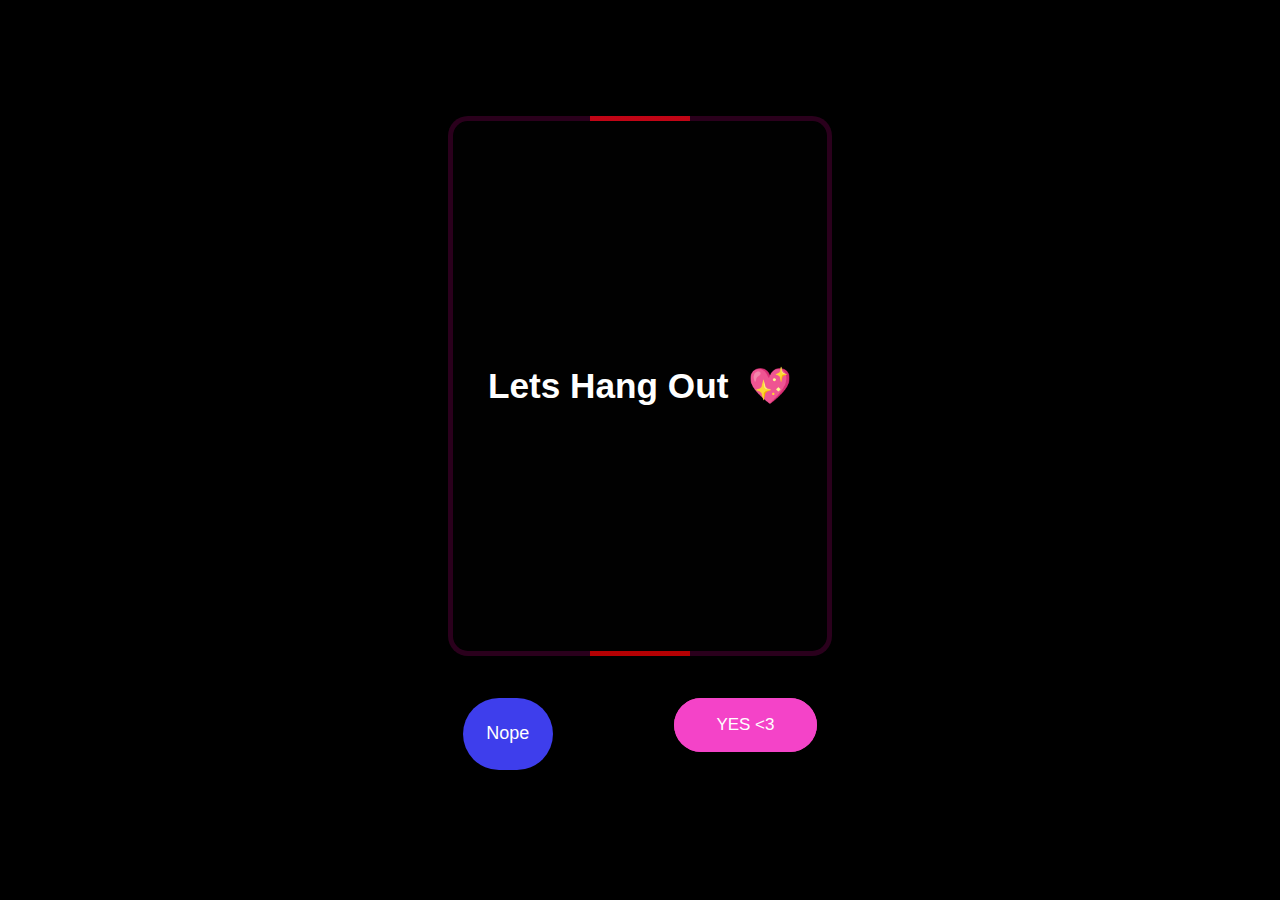
==== index.html @ 64a5add7 "Initial Release" ====
<!DOCTYPE html>
<html lang="en">
  <head>
    <meta charset="UTF-8" />
    <meta http-equiv="X-UA-Compatible" content="IE=edge" />
    <meta name="viewport" content="width=device-width, initial-scale=1.0" />

    <!-- my css  -->
    <link rel="stylesheet" href="./styles/bgStyle.css" />
    <link rel="stylesheet" href="./styles/buttonStyle.css" />
    <link rel="stylesheet" href="./styles/button2Style.css" />
    <link rel="stylesheet" href="./styles/cardStyle.css" />
    <link rel="stylesheet" href="./styles/style.css" />

    <title>Letz Hang Out</title>
  </head>
  <body>

    <!-- jquery script  -->
    <script src="https://code.jquery.com/jquery-3.6.3.js" integrity="sha256-nQLuAZGRRcILA+6dMBOvcRh5Pe310sBpanc6+QBmyVM=" crossorigin="anonymous"></script>

    <!-- my js  -->
    <script src="./scripts/mainScript.js"></script>
    <script src="./scripts/b1Script.js"></script>

     <!-- main content ====================================================== -->
    <div class="container0">

      <div class="container1">
       
        <div class="card">
          <h2>Lets Hang Out &nbsp;💖</h2>
        </div>

        <div class="container2">
          <div class="btnhover">
            <button class="btn1" id="b1" ><span class="text1">Nope</span> </button>
          </div>

          <div>
            <button class="btn"><a href="thankyou.html">Yes &lt;3</a></button>
          </div>
        </div>
      </div>
    </div>

  </body>
</html>
---- styles/bgStyle.css ----
body {
    background-color: #000000;
    color: #555;
    font-size: 1.1em;
    font-family: 'Helvetica Neue', Helvetica, Arial, sans-serif;
    overflow: hidden;
    margin: 0;
  }
  
  
  
  * {
    box-sizing: border-box;
  }
  
  html,
  body {
    height: 100%;
  }
  
  .bubble {
    z-index: -1;
      position: absolute;
    width: 10vw;
    height: 10vw;
    min-width: 70px;
    min-height: 70px;
    max-width: 150px;
    max-height: 150px;
    color: #3a8de0;
    border-radius: 50%;
  }
  
  
  .bubble-dummy {
    content: "";
    position: absolute;
    top: 0;
    right: 0;
    bottom: 0;
    left: 0;
    border-radius: inherit;
    border: .2em solid currentColor;
    /**animation: bubbleUp 1200ms ease-out forwards;**/
  }
  
  @keyframes bubbleUp {
      from {
      opacity: 0;
      transform: scale(0);
    }
  
    50% {
      opacity: 1;
      transform: scale(1);
    }
    
    100% {
      opacity: 0;
      transform: scale(1.1);
    }
  }
  
  
  .heart {
      width: 100%;
    height: 100%;
    background: transparent;
  }
  
  .heart path {
    fill: #fa3d3d;
    stroke: none;
  }
---- styles/buttonStyle.css ----
.btn1{
    width : 7vw;
    height : 8vh;
    color: white;
    background-color: rgb(62, 62, 236);
    border: none;
    border-radius: 4vh;
    position: relative;
} 

.text1{
    font-size:large;
}
---- styles/button2Style.css ----
.btn {
    position: relative;
    font-size: 17px;
    text-transform: uppercase;
    text-decoration: none;
    padding: 1em 2.5em;
    display: inline-block;
    border-radius: 6em;
    transition: all .2s;
    border: none;
    font-family: inherit;
    font-weight: 500;
    color: white;
    background-color: rgb(244, 67, 200);
   }
   
   .btn:hover {
    transform: translateY(-3px);
    box-shadow: 0 10px 20px rgba(0, 0, 0, 0.2);
   }
   
   .btn:active {
    transform: translateY(-1px);
    box-shadow: 0 5px 10px rgba(0, 0, 0, 0.2);
   }
   
   .btn::after {
    content: "";
    display: inline-block;
    height: 100%;
    width: 100%;
    border-radius: 100px;
    position: absolute;
    top: 0;
    left: 0;
    z-index: -1;
    transition: all .4s;
   }
   
   .btn::after {
    background-color: #e042a9;
   }
   
   .btn:hover::after {
    transform: scaleX(1.4) scaleY(1.6);
    opacity: 0;
   }

a{
    color: white;
    text-decoration: none;
}
---- styles/cardStyle.css ----
.card {
    width: 30vw;
    height: 60vh;
    background: rgb(42, 0, 28);
    position: relative;
    display: flex;
    place-content: center;
    place-items: center;
    overflow: hidden;
    border-radius: 20px;
    margin-bottom: 3vh;
  }
  
  .card h2 {
    z-index: 1;
    color: white;
    font-size: 2em;
  }
  
  .card::before {
    content: '';
    position: absolute;
    width: 100px;
    background-image: linear-gradient(180deg,#c20518, #b30000 );
    height: 130%;
    animation: rotBGimg 3s linear infinite;
    transition: all 0.2s linear;
  }
  
  @keyframes rotBGimg {
    from {
      transform: rotate(0deg);
    }
  
    to {
      transform: rotate(360deg);
    }
  }
  
  .card::after {
    content: '';
    position: absolute;
    background: rgb(1, 1, 1);
    ;
    inset: 5px;
    border-radius: 15px;
  }  
  /* .card:hover:before {
    background-image: linear-gradient(180deg, rgb(81, 255, 0), purple);
    animation: rotBGimg 3.5s linear infinite;
  } */
  
  
  /* colors -> rgb(0, 183, 255)   rgb(255, 48, 255)   */
---- styles/style.css ----
.container0{
    height: 100vh;
    width: 100vw;
    display: flex;
    justify-content: center;
    align-items: center;
}

.container1{
    display: flex;
    flex-direction: column;
}

.container2{
    display: flex;
    width: 100%;
    justify-content: space-between;
    padding: 15px;
}
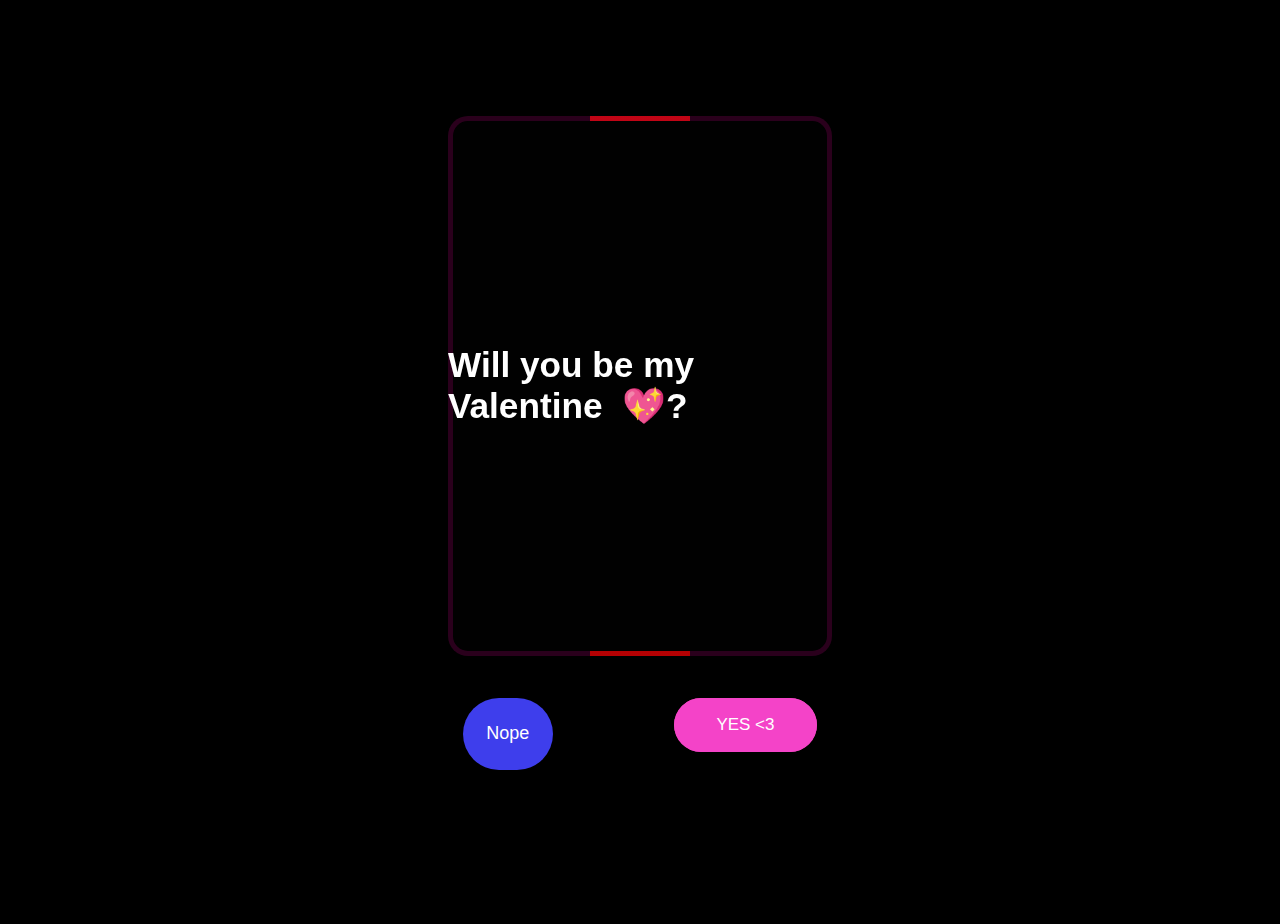
==== commit fc4dbd7f: "valentine update" ====
--- a/index.html
+++ b/index.html
@@ -29,7 +29,7 @@
       <div class="container1">
        
         <div class="card">
-          <h2>Lets Hang Out &nbsp;💖</h2>
+          <h2>Will you be my Valentine &nbsp;💖?</h2>
         </div>
 
         <div class="container2">
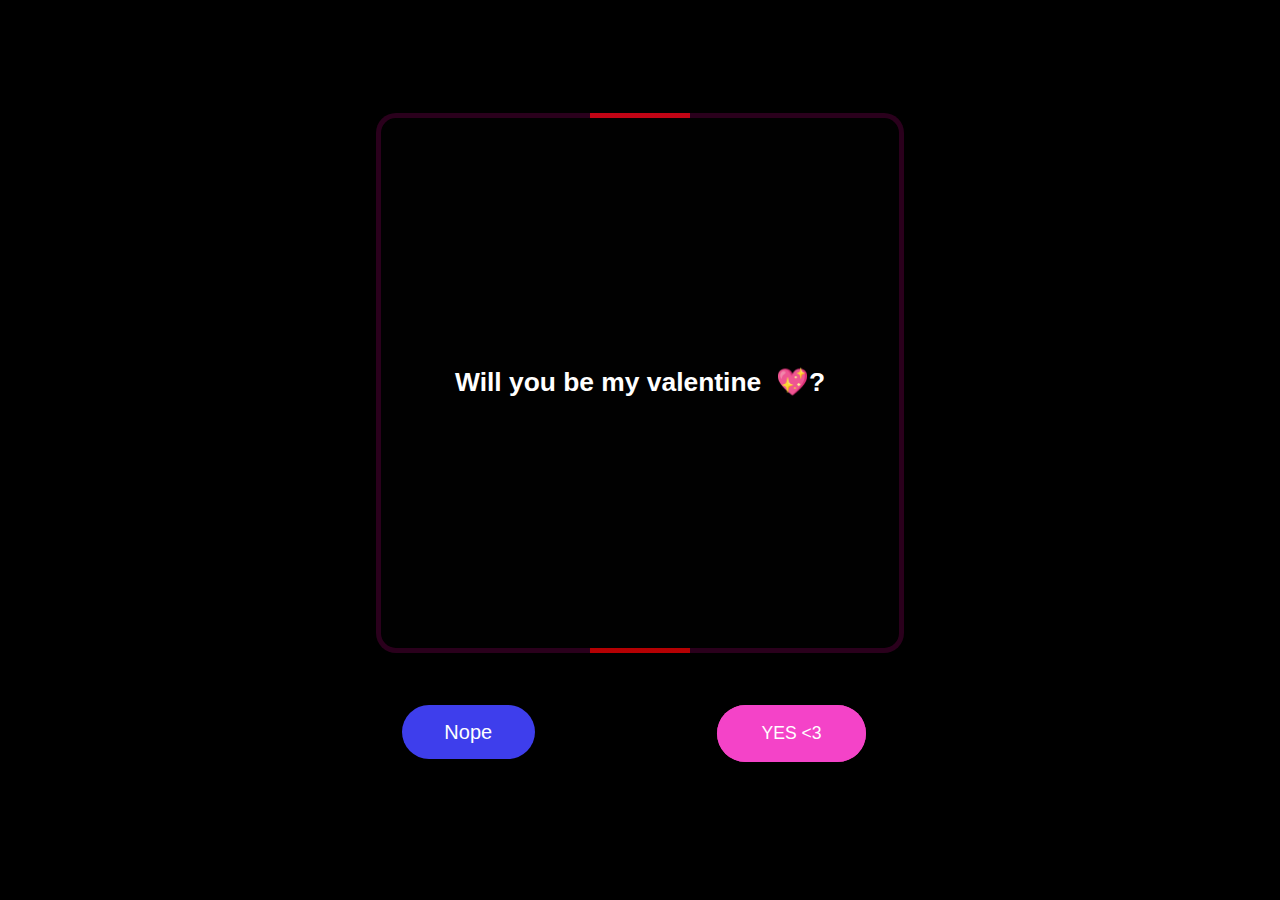
==== commit 159af409: "towards perfection" ====
--- a/index.html
+++ b/index.html
@@ -29,7 +29,7 @@
       <div class="container1">
        
         <div class="card">
-          <h2>Will you be my Valentine &nbsp;💖?</h2>
+          <h2>Will you be my valentine &nbsp;💖?</h2>
         </div>
 
         <div class="container2">
@@ -38,7 +38,7 @@
           </div>
 
           <div>
-            <button class="btn"><a href="thankyou.html">Yes &lt;3</a></button>
+            <a href="thankyou.html"><button class="btn">Yes &lt;3</button></a>
           </div>
         </div>
       </div>
--- a/styles/buttonStyle.css
+++ b/styles/buttonStyle.css
@@ -1,6 +1,10 @@
 .btn1{
-    width : 7vw;
-    height : 8vh;
+    display: flex;
+    justify-content: center;
+    align-items: center;
+    width: 10em;
+    height: 4em;
+    padding: 2em;
     color: white;
     background-color: rgb(62, 62, 236);
     border: none;
@@ -9,6 +13,12 @@
 } 
 
 .text1{
-    font-size:large;
+    font-size:1.5em;
 }
 
+@media screen and (max-width: 800px) {
+    .btn1 {
+      width: 100%; /* The width is 100%, when the viewport is 800px or smaller */
+    }
+  }
+
--- a/styles/button2Style.css
+++ b/styles/button2Style.css
@@ -1,6 +1,6 @@
 .btn {
     position: relative;
-    font-size: 17px;
+    font-size: 1em;
     text-transform: uppercase;
     text-decoration: none;
     padding: 1em 2.5em;
@@ -12,6 +12,7 @@
     font-weight: 500;
     color: white;
     background-color: rgb(244, 67, 200);
+    margin-right: 1vw;
    }
    
    .btn:hover {
@@ -49,4 +50,4 @@
 a{
     color: white;
     text-decoration: none;
-}+}
--- a/styles/cardStyle.css
+++ b/styles/cardStyle.css
@@ -1,9 +1,11 @@
 .card {
-    width: 30vw;
+    width: 30em;
     height: 60vh;
     background: rgb(42, 0, 28);
     position: relative;
     display: flex;
+    justify-content: center;
+    align-items: center;
     place-content: center;
     place-items: center;
     overflow: hidden;
@@ -14,7 +16,7 @@
   .card h2 {
     z-index: 1;
     color: white;
-    font-size: 2em;
+    font-size: 1.5em;
   }
   
   .card::before {
@@ -51,4 +53,4 @@
   } */
   
   
-  /* colors -> rgb(0, 183, 255)   rgb(255, 48, 255)   */+  /* colors -> rgb(0, 183, 255)   rgb(255, 48, 255)   */
--- a/styles/style.css
+++ b/styles/style.css
@@ -16,5 +16,5 @@
     display: flex;
     width: 100%;
     justify-content: space-between;
-    padding: 15px;
-}+    padding: 2vw;
+}
